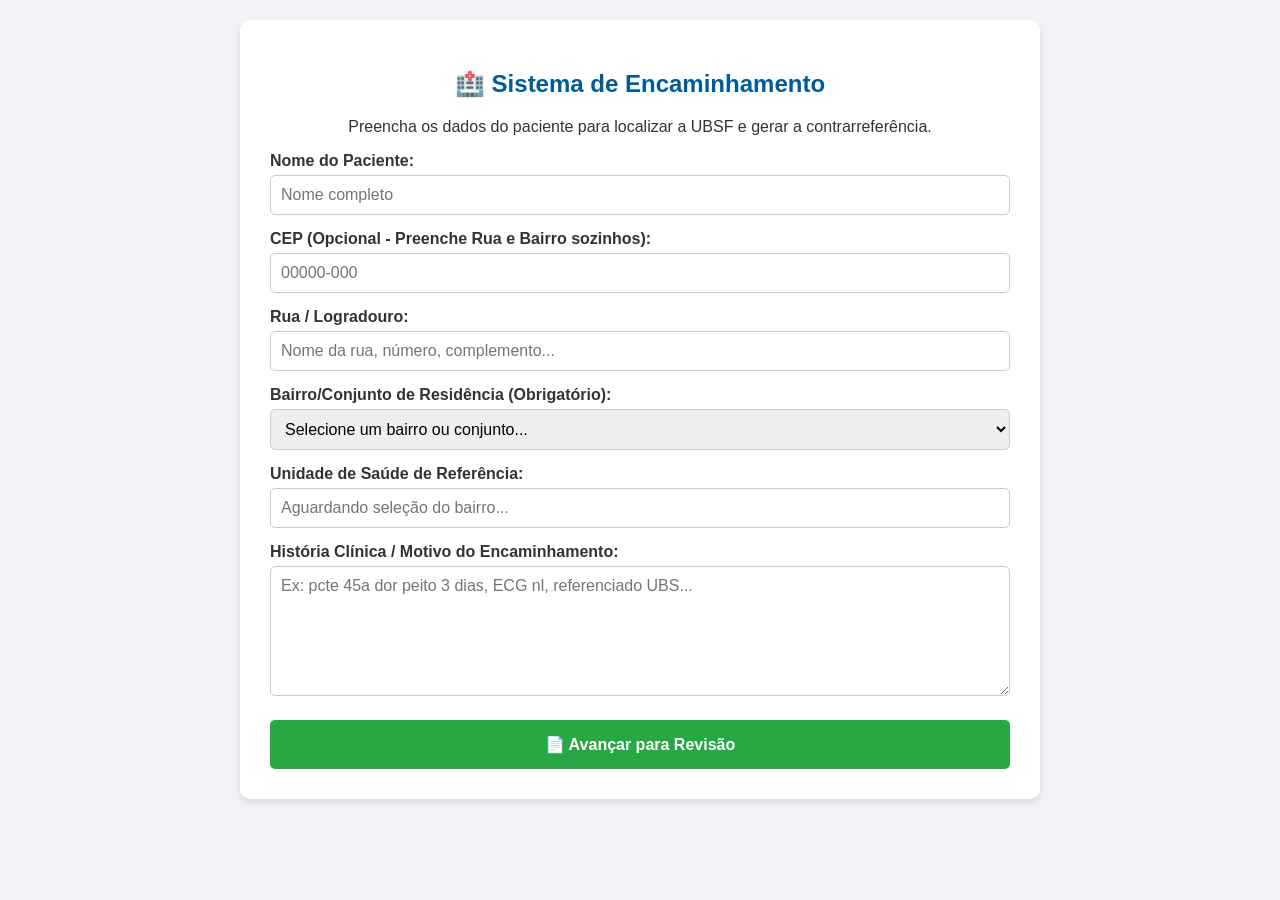
==== index_proposto.html @ a2d64fe2 "Ainda não aprendi sobre o HTML, mas pesuqisei sobre organizacao basica, e vi essa estrutura que mont" ====
<!DOCTYPE html>
<html lang="pt-BR">
<head>
  <meta charset="UTF-8">
  <meta name="viewport" content="width=device-width, initial-scale=1.0">
  <title>Sistema de Contrarreferência - SUS Campina Grande</title>

  <link rel="stylesheet" href="css/style.css">
  <link rel="stylesheet" href="css/print.css" media="print">
</head>
<body>
  <main class="app">
    <section class="container" id="tela-formulario">
      <header class="page-header">
        <h1>🏥 Sistema de Encaminhamento</h1>
        <p>Preencha os dados do paciente para localizar a UBSF e gerar a contrarreferência.</p>
      </header>

      <form id="form-encaminhamento">
        <div class="form-group">
          <label for="paciente">Nome do Paciente:</label>
          <input type="text" id="paciente" name="paciente" placeholder="Nome completo">
        </div>

        <div class="form-group">
          <label for="cep">CEP (Opcional - Preenche Rua e Bairro sozinhos):</label>
          <input type="text" id="cep" name="cep" placeholder="00000-000" maxlength="9">
          <div id="loading-cep" class="loading">Buscando endereço...</div>
        </div>

        <div class="form-group">
          <label for="rua">Rua / Logradouro:</label>
          <input type="text" id="rua" name="rua" placeholder="Nome da rua, número, complemento...">
        </div>

        <div class="form-group">
          <label for="bairro">Bairro/Conjunto de Residência (Obrigatório):</label>
          <select id="bairro" name="bairro">
            <option value="">Selecione um bairro ou conjunto...</option>
          </select>
        </div>

        <div class="form-group">
          <label for="ubs-encontrada">Unidade de Saúde de Referência:</label>
          <input
            type="text"
            id="ubs-encontrada"
            name="ubs-encontrada"
            class="campo-readonly campo-destaque"
            readonly
            placeholder="Aguardando seleção do bairro..."
          >
        </div>

        <div class="form-group">
          <label for="historia">História Clínica / Motivo do Encaminhamento:</label>
          <textarea id="historia" name="historia" rows="6" placeholder="Ex: pcte 45a dor peito 3 dias, ECG nl, referenciado UBS..."></textarea>
        </div>

        <button type="button" id="btn-avancar" class="btn-principal">
          📄 Avançar para Revisão
        </button>
      </form>
    </section>

    <section class="container" id="tela-preview">
      <header class="page-header">
        <h2>Revisão do Encaminhamento</h2>
        <p>Revise os dados antes de gerar o documento finalizado para o paciente.</p>
      </header>

      <div class="card-revisao">
        <p><strong>Paciente:</strong> <span id="rev-paciente"></span></p>
        <p><strong>Endereço:</strong> <span id="rev-endereco"></span></p>
        <p><strong>Unidade de Destino:</strong> <span id="rev-ubs" class="texto-destaque"></span></p>

        <div class="form-group">
          <label for="rev-historia">História Clínica / Conduta (Melhorada por IA):</label>
          <textarea id="rev-historia" name="rev-historia" rows="8"></textarea>
        </div>
      </div>

      <div class="botoes-acao">
        <button type="button" class="btn-voltar" id="btn-voltar">⬅️ Voltar</button>
        <button type="button" class="btn-alterar" id="btn-alterar">✏️ Alterar Descrição</button>
        <button type="button" class="btn-principal" id="btn-imprimir">🖨️ Confirmar e Imprimir</button>
      </div>
    </section>

    <section id="documento-oficial">
      <div class="cabecalho">
        <h2>PREFEITURA MUNICIPAL DE CAMPINA GRANDE</h2>
        <h3>SECRETARIA MUNICIPAL DE SAÚDE</h3>
        <p>CONTRARREFERÊNCIA / ENCAMINHAMENTO</p>
      </div>

      <div class="campo-impresso"><strong>Paciente:</strong> <br> <span id="print-paciente"></span></div>
      <div class="campo-impresso"><strong>Endereço Residencial:</strong> <br> <span id="print-endereco"></span></div>
      <div class="campo-impresso"><strong>Unidade de Destino (UBSF/Centro de Saúde):</strong> <br> <span id="print-ubs"></span></div>

      <hr>

      <h3>Histórico Clínico e Conduta:</h3>
      <div class="campo-impresso" id="print-historia"></div>

      <div class="assinatura">
        Assinatura e Carimbo do Médico<br>
        Urgência/Emergência
      </div>

      <div class="rodape-sis">
        Documento gerado eletronicamente pelo Sistema Integrado de Saúde.
      </div>

      <div class="versao-canto">
        v3.2.0
      </div>
    </section>
  </main>

  <script src="js/data.js" defer></script>
  <script src="js/app.js" defer></script>
</body>
</html>
---- css/style.css ----
/* =========================================
   VARIÁVEIS
   ========================================= */
:root {
  --cor-primaria: #005c99;
  --cor-fundo: #f0f2f5;
  --cor-texto: #333;
  --cor-borda: #ccc;
  --cor-branca: #fff;
  --cor-sucesso: #28a745;
  --cor-secundaria: #6c757d;
  --cor-alerta: #ffc107;

  --raio: 10px;
  --raio-menor: 5px;
  --sombra: 0 4px 6px rgba(0, 0, 0, 0.1);
}

/* =========================================
   BASE
   ========================================= */
* {
  box-sizing: border-box;
}

body {
  margin: 0;
  padding: 20px;
  font-family: 'Segoe UI', Tahoma, Geneva, Verdana, sans-serif;
  background-color: var(--cor-fundo);
  color: var(--cor-texto);
}

input,
select,
textarea,
button {
  font: inherit;
}

/* =========================================
   LAYOUT
   ========================================= */
.app {
  width: 100%;
}

.container {
  max-width: 800px;
  margin: 0 auto;
  background: var(--cor-branca);
  padding: 30px;
  border-radius: var(--raio);
  box-shadow: var(--sombra);
}

.page-header h1,
.page-header h2 {
  color: var(--cor-primaria);
  text-align: center;
}

.page-header p {
  text-align: center;
  margin-top: 10px;
}

/* =========================================
   FORMULÁRIOS
   ========================================= */
label {
  display: block;
  margin-top: 15px;
  font-weight: bold;
  color: var(--cor-texto);
}

select,
textarea,
input {
  width: 100%;
  padding: 10px;
  margin-top: 5px;
  border: 1px solid var(--cor-borda);
  border-radius: var(--raio-menor);
  font-size: 16px;
}

textarea {
  resize: vertical;
}

/* =========================================
   BOTÕES
   ========================================= */
.botoes-acao {
  display: flex;
  gap: 15px;
  margin-top: 25px;
}

button {
  width: 100%;
  padding: 15px;
  border: none;
  border-radius: var(--raio-menor);
  cursor: pointer;
  font-size: 16px;
  font-weight: bold;
  color: white;
  transition: opacity 0.2s;
}

button:hover {
  opacity: 0.8;
}

button:disabled {
  background-color: var(--cor-secundaria);
  cursor: not-allowed;
  opacity: 0.7;
}

.btn-principal {
  background-color: var(--cor-sucesso);
}

.btn-voltar {
  background-color: var(--cor-secundaria);
}

.btn-alterar {
  background-color: var(--cor-alerta);
  color: var(--cor-texto);
}

#btn-avancar {
  margin-top: 20px;
}

/* =========================================
   ESTADOS
   ========================================= */
.loading {
  display: none;
  margin-top: 5px;
  font-size: 14px;
  color: var(--cor-primaria);
}

/* =========================================
   TELAS
   ========================================= */
#tela-preview,
#documento-oficial {
  display: none;
}
---- css/print.css ----
@media print {
  @page {
    size: A4;
    margin: 0;
  }

  body {
    margin: 0;
    padding: 0;
    background: white;
  }

  body * {
    visibility: hidden;
  }

  .container {
    display: none !important;
  }

  #documento-oficial,
  #documento-oficial * {
    visibility: visible;
  }

  #documento-oficial {
    position: absolute;
    left: 0;
    top: 0;
    width: 100%;
    display: block;
    padding: 2.5cm 2.5cm 2.5cm 3cm;
    box-sizing: border-box;
    font-family: 'Times New Roman', Times, serif;
    font-size: 12pt;
    color: black;
    background: white;
  }

  .cabecalho {
    text-align: center;
    border-bottom: 2px solid black;
    padding-bottom: 15px;
    margin-bottom: 30px;
  }

  .cabecalho h2 {
    margin: 5px 0;
    font-size: 16pt;
    color: black;
    text-transform: uppercase;
  }

  .cabecalho h3 {
    margin: 5px 0;
    font-size: 14pt;
    font-weight: normal;
  }

  .cabecalho p {
    margin: 10px 0;
    font-size: 12pt;
    font-weight: bold;
    letter-spacing: 1px;
  }

  .campo-impresso {
    margin-bottom: 25px;
    font-size: 13pt;
    line-height: 1.6;
  }

  strong {
    font-weight: bold;
  }

  hr {
    margin: 30px 0;
    border: 0;
    border-top: 1px solid #000;
  }

  #print-historia {
    min-height: 100px;
    text-align: justify;
    white-space: pre-wrap;
  }

  .assinatura {
    width: 60%;
    margin: 100px auto 0;
    padding-top: 10px;
    text-align: center;
    border-top: 1px solid black;
  }

  .rodape-sis {
    position: fixed;
    bottom: 1cm;
    left: 0;
    width: 100%;
    text-align: center;
    font-size: 9pt;
    color: #555;
  }

  .versao-canto {
    position: fixed;
    bottom: 1cm;
    right: 2cm;
    font-size: 8pt;
    color: #ccc;
  }
}
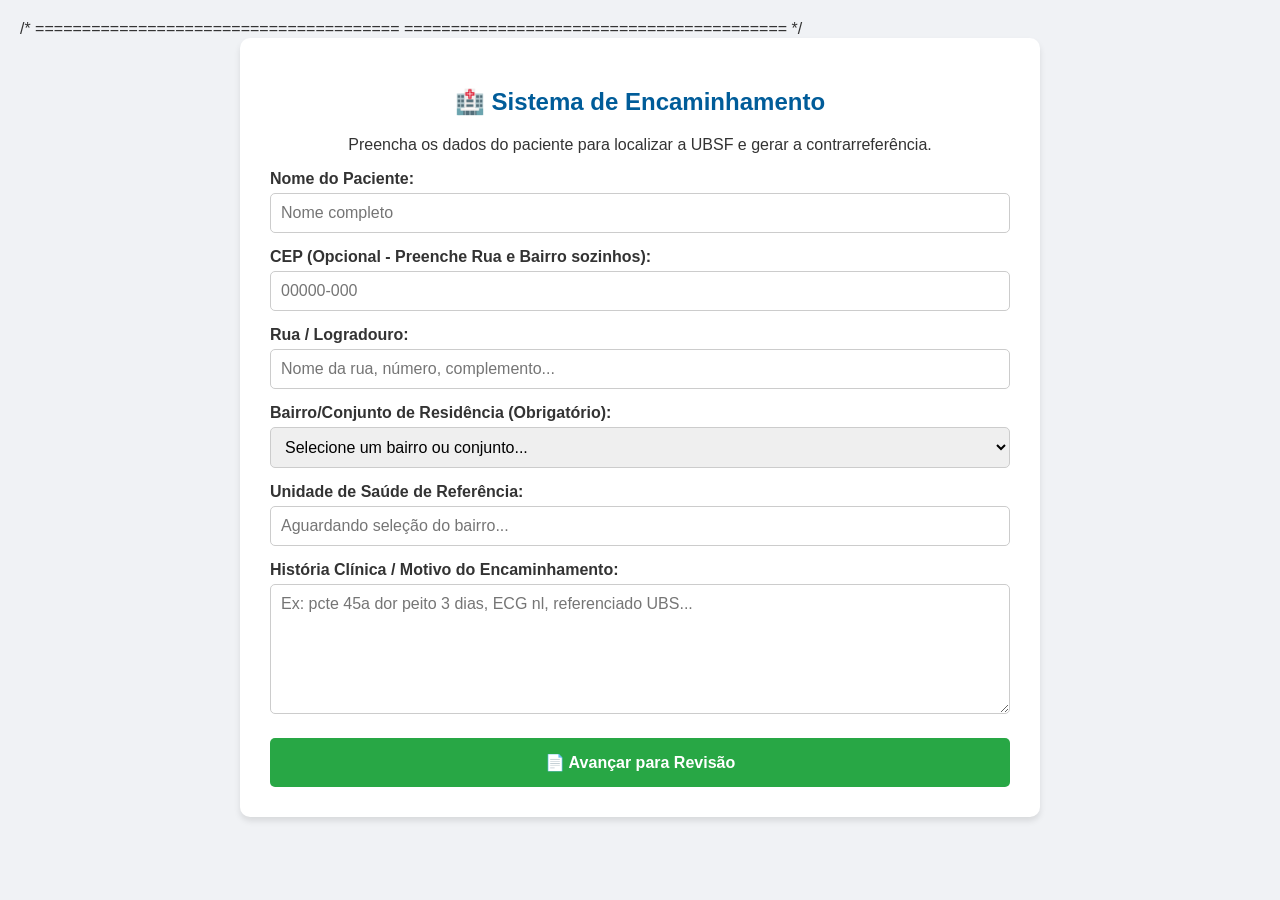
==== commit e2945c64: "vendo se volta funcionar pq o vercel so aceita commit de 1" ====
--- a/index_proposto.html
+++ b/index_proposto.html
@@ -4,7 +4,8 @@
   <meta charset="UTF-8">
   <meta name="viewport" content="width=device-width, initial-scale=1.0">
   <title>Sistema de Contrarreferência - SUS Campina Grande</title>
-
+  /* =======================================
+   ========================================= */
   <link rel="stylesheet" href="css/style.css">
   <link rel="stylesheet" href="css/print.css" media="print">
 </head>
@@ -121,4 +122,4 @@
   <script src="js/data.js" defer></script>
   <script src="js/app.js" defer></script>
 </body>
-</html>+</html>
